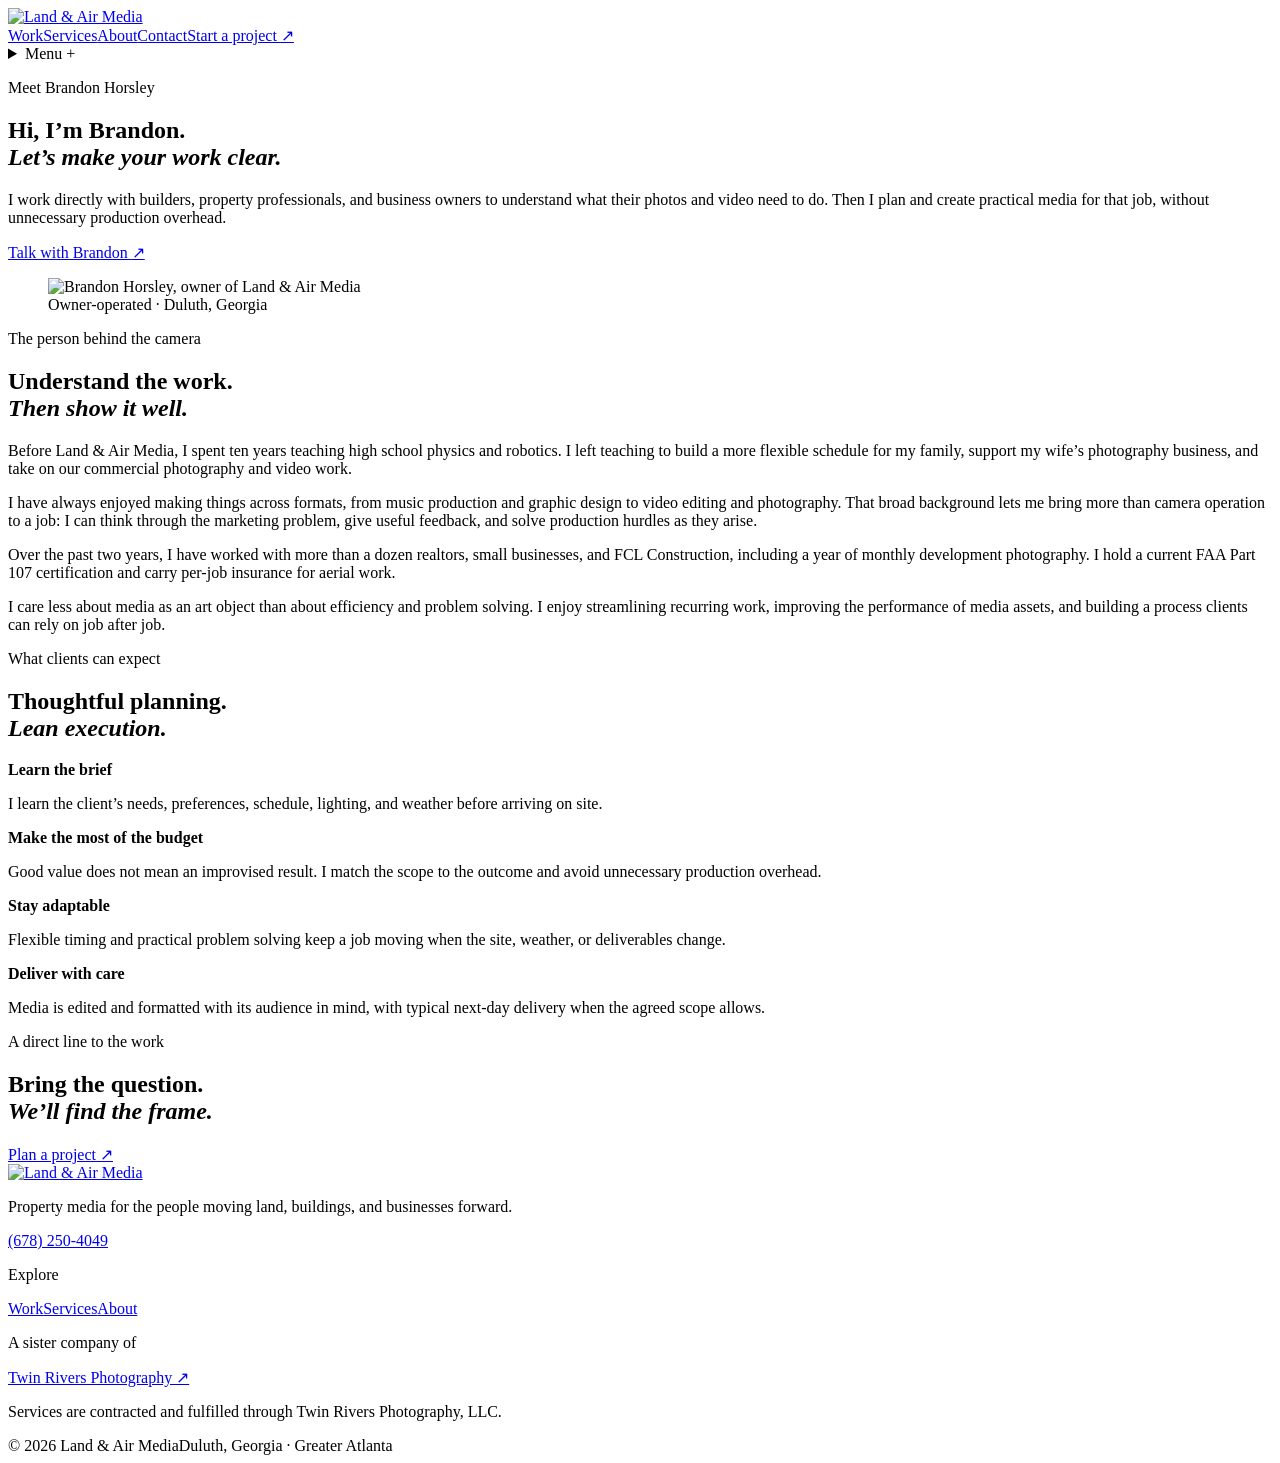
==== deployment-site/about/index.html @ 30afbda5 "Deploy static Land and Air Media website" ====
<!DOCTYPE html><html lang="en"><head><meta charset="UTF-8"><meta name="viewport" content="width=device-width"><meta name="description" content="Meet Brandon Horsley, your direct photo and video partner for construction, real estate, and business media in Greater Atlanta and Northeast Georgia."><meta property="og:title" content="About Brandon Horsley | Land &amp; Air Media"><meta property="og:description" content="Meet Brandon Horsley, your direct photo and video partner for construction, real estate, and business media in Greater Atlanta and Northeast Georgia."><meta property="og:type" content="website"><meta property="og:image" content="https://res.cloudinary.com/ihnr0shy/image/upload/f_jpg,q_auto:good,w_1200,h_630,c_fill,g_auto/Westhampton_2_MLS-3.jpg"><meta property="og:image:alt" content="Property photography by Land &amp; Air Media"><meta name="twitter:card" content="summary_large_image"><meta name="twitter:title" content="About Brandon Horsley | Land &amp; Air Media"><meta name="twitter:description" content="Meet Brandon Horsley, your direct photo and video partner for construction, real estate, and business media in Greater Atlanta and Northeast Georgia."><meta name="twitter:image" content="https://res.cloudinary.com/ihnr0shy/image/upload/f_jpg,q_auto:good,w_1200,h_630,c_fill,g_auto/Westhampton_2_MLS-3.jpg"><link rel="icon" href="/favicon.svg"><link rel="canonical" href="https://landairmedia.com/about/"><title>About Brandon Horsley | Land &amp; Air Media</title><script type="application/ld+json">{"@context":"https://schema.org","@type":"ProfessionalService","name":"Land & Air Media","url":"https://landairmedia.com","email":"landairmedia@gmail.com","telephone":"+1-678-250-4049","areaServed":["Duluth, Georgia","Gwinnett County","Greater Atlanta","Northeast Georgia"],"serviceType":["Construction progress photography","Real estate photography","Commercial property photography","Aerial drone photography","Architecture and interiors photography"],"description":"Meet Brandon Horsley, your direct photo and video partner for construction, real estate, and business media in Greater Atlanta and Northeast Georgia.","sameAs":["https://twinriversphotovideo.com/atlanta-headshot-branding-photographer"]}</script><link rel="stylesheet" href="/_astro/Layout.CmLz5G9W.css"></head><body><header class="site-header"><div class="shell header-inner"><a href="/" class="brand" aria-label="Land and Air Media home"><img class="brand-logo" src="https://res.cloudinary.com/ihnr0shy/image/upload/f_auto,q_auto:eco,w_360,c_limit/landandair_white.png" alt="Land &amp; Air Media"></a><nav class="desktop-nav" aria-label="Main navigation"><a href="/work">Work</a><a href="/services">Services</a><a href="/about">About</a><a href="/contact">Contact</a><a class="nav-cta" href="/contact">Start a project <span aria-hidden="true">↗</span></a></nav><details class="mobile-menu"><summary aria-label="Open page navigation">Menu <span aria-hidden="true">+</span></summary><nav aria-label="Mobile navigation"><a href="/work">Work</a><a href="/services">Services</a><a href="/about">About</a><a href="/contact">Contact</a><a class="mobile-menu-cta" href="/contact">Start a project <span aria-hidden="true">↗</span></a></nav></details></div></header><main class="about-page"><section class="about-hero"><div><p class="eyebrow">Meet Brandon Horsley</p><h1>Hi, I’m Brandon.<br><em>Let’s make your work clear.</em></h1><p class="about-lede">I work directly with builders, property professionals, and business owners to understand what their photos and video need to do. Then I plan and create practical media for that job, without unnecessary production overhead.</p><a href="/contact" class="button button-signal">Talk with Brandon <span>↗</span></a></div><figure class="about-portrait"><img src="https://static.showit.com/file/LM9mYhx53Gald_KhuDB_PA/150362/twin-rivers-231214-atlanta-best-headshots-men-business-navy-suit-photography-photographer-twin-rivers_14.jpg" alt="Brandon Horsley, owner of Land &amp; Air Media" loading="eager"><figcaption>Owner-operated · Duluth, Georgia</figcaption></figure></section><section class="about-story"><div><p class="eyebrow">The person behind the camera</p><h2>Understand the work.<br><em>Then show it well.</em></h2></div><div><p>Before Land & Air Media, I spent ten years teaching high school physics and robotics. I left teaching to build a more flexible schedule for my family, support my wife’s photography business, and take on our commercial photography and video work.</p><p>I have always enjoyed making things across formats, from music production and graphic design to video editing and photography. That broad background lets me bring more than camera operation to a job: I can think through the marketing problem, give useful feedback, and solve production hurdles as they arise.</p><p>Over the past two years, I have worked with more than a dozen realtors, small businesses, and FCL Construction, including a year of monthly development photography. I hold a current FAA Part 107 certification and carry per-job insurance for aerial work.</p><p>I care less about media as an art object than about efficiency and problem solving. I enjoy streamlining recurring work, improving the performance of media assets, and building a process clients can rely on job after job.</p></div></section><section class="about-principles"><div><p class="eyebrow">What clients can expect</p><h2>Thoughtful planning.<br><em>Lean execution.</em></h2></div><div class="principle-grid"><article><strong>Learn the brief</strong><p>I learn the client’s needs, preferences, schedule, lighting, and weather before arriving on site.</p></article><article><strong>Make the most of the budget</strong><p>Good value does not mean an improvised result. I match the scope to the outcome and avoid unnecessary production overhead.</p></article><article><strong>Stay adaptable</strong><p>Flexible timing and practical problem solving keep a job moving when the site, weather, or deliverables change.</p></article><article><strong>Deliver with care</strong><p>Media is edited and formatted with its audience in mind, with typical next-day delivery when the agreed scope allows.</p></article></div></section><section class="about-cta"><p class="eyebrow">A direct line to the work</p><h2>Bring the question.<br><em>We’ll find the frame.</em></h2><a href="/contact" class="button button-signal">Plan a project <span>↗</span></a></section></main><footer class="site-footer"><div class="shell footer-grid"><div><a class="brand footer-brand" href="/"><img class="brand-logo" src="https://res.cloudinary.com/ihnr0shy/image/upload/f_auto,q_auto:eco,w_300,c_limit/landandair_white.png" alt="Land &amp; Air Media"></a><p class="footer-note">Property media for the people moving land, buildings, and businesses forward.</p><a class="footer-link" href="tel:+16782504049">(678) 250-4049</a></div><div><p class="footer-label">Explore</p><a class="footer-link" href="/work">Work</a><a class="footer-link" href="/services">Services</a><a class="footer-link" href="/about">About</a></div><div><p class="footer-label">A sister company of</p><a class="footer-link" href="https://twinriversphotovideo.com/atlanta-headshot-branding-photographer" target="_blank" rel="noreferrer">Twin Rivers Photography ↗</a><p class="footer-note">Services are contracted and fulfilled through Twin Rivers Photography, LLC.</p></div></div><div class="shell footer-bottom"><span>© 2026 Land & Air Media</span><span>Duluth, Georgia · Greater Atlanta</span></div></footer></body></html>
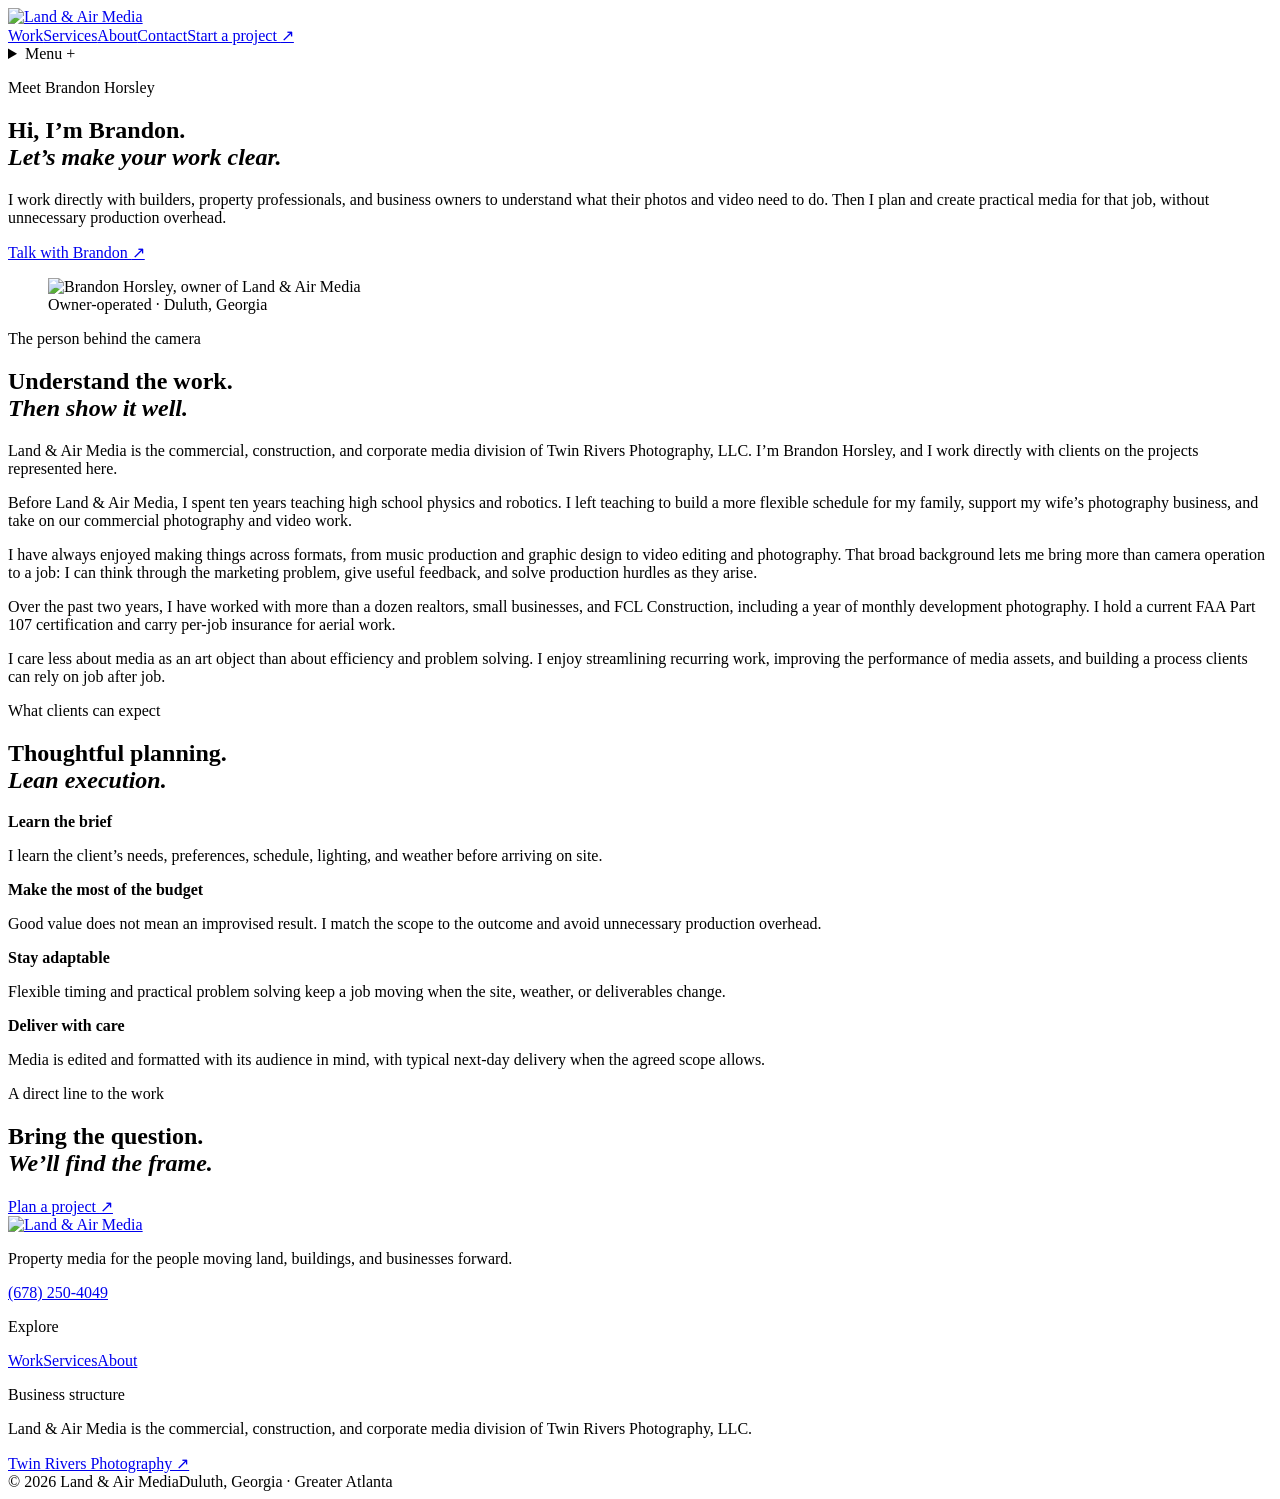
==== commit a53ff4b6: "Add homepage FAQs and local business schema" ====
--- a/deployment-site/about/index.html
+++ b/deployment-site/about/index.html
@@ -1 +1,6 @@
-<!DOCTYPE html><html lang="en"><head><meta charset="UTF-8"><meta name="viewport" content="width=device-width"><meta name="description" content="Meet Brandon Horsley, your direct photo and video partner for construction, real estate, and business media in Greater Atlanta and Northeast Georgia."><meta property="og:title" content="About Brandon Horsley | Land &amp; Air Media"><meta property="og:description" content="Meet Brandon Horsley, your direct photo and video partner for construction, real estate, and business media in Greater Atlanta and Northeast Georgia."><meta property="og:type" content="website"><meta property="og:image" content="https://res.cloudinary.com/ihnr0shy/image/upload/f_jpg,q_auto:good,w_1200,h_630,c_fill,g_auto/Westhampton_2_MLS-3.jpg"><meta property="og:image:alt" content="Property photography by Land &amp; Air Media"><meta name="twitter:card" content="summary_large_image"><meta name="twitter:title" content="About Brandon Horsley | Land &amp; Air Media"><meta name="twitter:description" content="Meet Brandon Horsley, your direct photo and video partner for construction, real estate, and business media in Greater Atlanta and Northeast Georgia."><meta name="twitter:image" content="https://res.cloudinary.com/ihnr0shy/image/upload/f_jpg,q_auto:good,w_1200,h_630,c_fill,g_auto/Westhampton_2_MLS-3.jpg"><link rel="icon" href="/favicon.svg"><link rel="canonical" href="https://landairmedia.com/about/"><title>About Brandon Horsley | Land &amp; Air Media</title><script type="application/ld+json">{"@context":"https://schema.org","@type":"ProfessionalService","name":"Land & Air Media","url":"https://landairmedia.com","email":"landairmedia@gmail.com","telephone":"+1-678-250-4049","areaServed":["Duluth, Georgia","Gwinnett County","Greater Atlanta","Northeast Georgia"],"serviceType":["Construction progress photography","Real estate photography","Commercial property photography","Aerial drone photography","Architecture and interiors photography"],"description":"Meet Brandon Horsley, your direct photo and video partner for construction, real estate, and business media in Greater Atlanta and Northeast Georgia.","sameAs":["https://twinriversphotovideo.com/atlanta-headshot-branding-photographer"]}</script><link rel="stylesheet" href="/_astro/Layout.CmLz5G9W.css"></head><body><header class="site-header"><div class="shell header-inner"><a href="/" class="brand" aria-label="Land and Air Media home"><img class="brand-logo" src="https://res.cloudinary.com/ihnr0shy/image/upload/f_auto,q_auto:eco,w_360,c_limit/landandair_white.png" alt="Land &amp; Air Media"></a><nav class="desktop-nav" aria-label="Main navigation"><a href="/work">Work</a><a href="/services">Services</a><a href="/about">About</a><a href="/contact">Contact</a><a class="nav-cta" href="/contact">Start a project <span aria-hidden="true">↗</span></a></nav><details class="mobile-menu"><summary aria-label="Open page navigation">Menu <span aria-hidden="true">+</span></summary><nav aria-label="Mobile navigation"><a href="/work">Work</a><a href="/services">Services</a><a href="/about">About</a><a href="/contact">Contact</a><a class="mobile-menu-cta" href="/contact">Start a project <span aria-hidden="true">↗</span></a></nav></details></div></header><main class="about-page"><section class="about-hero"><div><p class="eyebrow">Meet Brandon Horsley</p><h1>Hi, I’m Brandon.<br><em>Let’s make your work clear.</em></h1><p class="about-lede">I work directly with builders, property professionals, and business owners to understand what their photos and video need to do. Then I plan and create practical media for that job, without unnecessary production overhead.</p><a href="/contact" class="button button-signal">Talk with Brandon <span>↗</span></a></div><figure class="about-portrait"><img src="https://static.showit.com/file/LM9mYhx53Gald_KhuDB_PA/150362/twin-rivers-231214-atlanta-best-headshots-men-business-navy-suit-photography-photographer-twin-rivers_14.jpg" alt="Brandon Horsley, owner of Land &amp; Air Media" loading="eager"><figcaption>Owner-operated · Duluth, Georgia</figcaption></figure></section><section class="about-story"><div><p class="eyebrow">The person behind the camera</p><h2>Understand the work.<br><em>Then show it well.</em></h2></div><div><p>Before Land & Air Media, I spent ten years teaching high school physics and robotics. I left teaching to build a more flexible schedule for my family, support my wife’s photography business, and take on our commercial photography and video work.</p><p>I have always enjoyed making things across formats, from music production and graphic design to video editing and photography. That broad background lets me bring more than camera operation to a job: I can think through the marketing problem, give useful feedback, and solve production hurdles as they arise.</p><p>Over the past two years, I have worked with more than a dozen realtors, small businesses, and FCL Construction, including a year of monthly development photography. I hold a current FAA Part 107 certification and carry per-job insurance for aerial work.</p><p>I care less about media as an art object than about efficiency and problem solving. I enjoy streamlining recurring work, improving the performance of media assets, and building a process clients can rely on job after job.</p></div></section><section class="about-principles"><div><p class="eyebrow">What clients can expect</p><h2>Thoughtful planning.<br><em>Lean execution.</em></h2></div><div class="principle-grid"><article><strong>Learn the brief</strong><p>I learn the client’s needs, preferences, schedule, lighting, and weather before arriving on site.</p></article><article><strong>Make the most of the budget</strong><p>Good value does not mean an improvised result. I match the scope to the outcome and avoid unnecessary production overhead.</p></article><article><strong>Stay adaptable</strong><p>Flexible timing and practical problem solving keep a job moving when the site, weather, or deliverables change.</p></article><article><strong>Deliver with care</strong><p>Media is edited and formatted with its audience in mind, with typical next-day delivery when the agreed scope allows.</p></article></div></section><section class="about-cta"><p class="eyebrow">A direct line to the work</p><h2>Bring the question.<br><em>We’ll find the frame.</em></h2><a href="/contact" class="button button-signal">Plan a project <span>↗</span></a></section></main><footer class="site-footer"><div class="shell footer-grid"><div><a class="brand footer-brand" href="/"><img class="brand-logo" src="https://res.cloudinary.com/ihnr0shy/image/upload/f_auto,q_auto:eco,w_300,c_limit/landandair_white.png" alt="Land &amp; Air Media"></a><p class="footer-note">Property media for the people moving land, buildings, and businesses forward.</p><a class="footer-link" href="tel:+16782504049">(678) 250-4049</a></div><div><p class="footer-label">Explore</p><a class="footer-link" href="/work">Work</a><a class="footer-link" href="/services">Services</a><a class="footer-link" href="/about">About</a></div><div><p class="footer-label">A sister company of</p><a class="footer-link" href="https://twinriversphotovideo.com/atlanta-headshot-branding-photographer" target="_blank" rel="noreferrer">Twin Rivers Photography ↗</a><p class="footer-note">Services are contracted and fulfilled through Twin Rivers Photography, LLC.</p></div></div><div class="shell footer-bottom"><span>© 2026 Land & Air Media</span><span>Duluth, Georgia · Greater Atlanta</span></div></footer></body></html>+<!DOCTYPE html><html lang="en"><head><meta charset="UTF-8"><meta name="viewport" content="width=device-width"><meta name="description" content="Meet Brandon Horsley, your direct photo and video partner for construction, real estate, and business media in Greater Atlanta and Northeast Georgia."><meta property="og:title" content="About Brandon Horsley | Land &amp; Air Media"><meta property="og:description" content="Meet Brandon Horsley, your direct photo and video partner for construction, real estate, and business media in Greater Atlanta and Northeast Georgia."><meta property="og:type" content="website"><meta property="og:image" content="https://res.cloudinary.com/ihnr0shy/image/upload/f_jpg,q_auto:good,w_1200,h_630,c_fill,g_auto/Westhampton_2_MLS-3.jpg"><meta property="og:image:alt" content="Property photography by Land &amp; Air Media"><meta name="twitter:card" content="summary_large_image"><meta name="twitter:title" content="About Brandon Horsley | Land &amp; Air Media"><meta name="twitter:description" content="Meet Brandon Horsley, your direct photo and video partner for construction, real estate, and business media in Greater Atlanta and Northeast Georgia."><meta name="twitter:image" content="https://res.cloudinary.com/ihnr0shy/image/upload/f_jpg,q_auto:good,w_1200,h_630,c_fill,g_auto/Westhampton_2_MLS-3.jpg"><link rel="icon" type="image/png" sizes="96x96" href="/favicon.png"><link rel="canonical" href="https://landairmedia.com/about/"><title>About Brandon Horsley | Land &amp; Air Media</title><script async src="https://www.googletagmanager.com/gtag/js?id=G-7ZFWXFEWE4"></script><script>
+      window.dataLayer = window.dataLayer || [];
+      function gtag(){window.dataLayer.push(arguments);}
+      gtag('js', new Date());
+      gtag('config', 'G-7ZFWXFEWE4');
+    </script><script type="application/ld+json">{"@context":"https://schema.org","@type":["LocalBusiness","ProfessionalService"],"name":"Land & Air Media","url":"https://landairmedia.com","logo":"https://res.cloudinary.com/ihnr0shy/image/upload/f_auto,q_auto:eco,w_600,c_limit/landandair_black.png","image":"https://res.cloudinary.com/ihnr0shy/image/upload/f_jpg,q_auto:good,w_1200,h_630,c_fill,g_auto/Westhampton_2_MLS-3.jpg","email":"landairmedia@gmail.com","telephone":"+1-678-250-4049","address":{"@type":"PostalAddress","addressLocality":"Duluth","addressRegion":"GA","addressCountry":"US"},"areaServed":["Duluth, Georgia","Gwinnett County","Greater Atlanta","Northeast Georgia"],"serviceType":["Construction progress photography","Real estate photography","Commercial property photography","Aerial drone photography","Architecture and interiors photography"],"parentOrganization":{"@type":"Organization","name":"Twin Rivers Photography, LLC","url":"https://twinriversphotovideo.com"},"description":"Meet Brandon Horsley, your direct photo and video partner for construction, real estate, and business media in Greater Atlanta and Northeast Georgia."}</script><link rel="stylesheet" href="/_astro/Layout.CmLz5G9W.css"></head><body><header class="site-header"><div class="shell header-inner"><a href="/" class="brand" aria-label="Land and Air Media home"><img class="brand-logo" src="https://res.cloudinary.com/ihnr0shy/image/upload/f_auto,q_auto:eco,w_360,c_limit/landandair_white.png" alt="Land &amp; Air Media"></a><nav class="desktop-nav" aria-label="Main navigation"><a href="/work">Work</a><a href="/services">Services</a><a href="/about">About</a><a href="/contact">Contact</a><a class="nav-cta" href="/contact">Start a project <span aria-hidden="true">↗</span></a></nav><details class="mobile-menu"><summary aria-label="Open page navigation">Menu <span aria-hidden="true">+</span></summary><nav aria-label="Mobile navigation"><a href="/work">Work</a><a href="/services">Services</a><a href="/about">About</a><a href="/contact">Contact</a><a class="mobile-menu-cta" href="/contact">Start a project <span aria-hidden="true">↗</span></a></nav></details></div></header><main class="about-page"><section class="about-hero"><div><p class="eyebrow">Meet Brandon Horsley</p><h1>Hi, I’m Brandon.<br><em>Let’s make your work clear.</em></h1><p class="about-lede">I work directly with builders, property professionals, and business owners to understand what their photos and video need to do. Then I plan and create practical media for that job, without unnecessary production overhead.</p><a href="/contact" class="button button-signal">Talk with Brandon <span>↗</span></a></div><figure class="about-portrait"><img src="https://static.showit.com/file/LM9mYhx53Gald_KhuDB_PA/150362/twin-rivers-231214-atlanta-best-headshots-men-business-navy-suit-photography-photographer-twin-rivers_14.jpg" alt="Brandon Horsley, owner of Land &amp; Air Media" loading="eager"><figcaption>Owner-operated · Duluth, Georgia</figcaption></figure></section><section class="about-story"><div><p class="eyebrow">The person behind the camera</p><h2>Understand the work.<br><em>Then show it well.</em></h2></div><div><p>Land & Air Media is the commercial, construction, and corporate media division of Twin Rivers Photography, LLC. I’m Brandon Horsley, and I work directly with clients on the projects represented here.</p><p>Before Land & Air Media, I spent ten years teaching high school physics and robotics. I left teaching to build a more flexible schedule for my family, support my wife’s photography business, and take on our commercial photography and video work.</p><p>I have always enjoyed making things across formats, from music production and graphic design to video editing and photography. That broad background lets me bring more than camera operation to a job: I can think through the marketing problem, give useful feedback, and solve production hurdles as they arise.</p><p>Over the past two years, I have worked with more than a dozen realtors, small businesses, and FCL Construction, including a year of monthly development photography. I hold a current FAA Part 107 certification and carry per-job insurance for aerial work.</p><p>I care less about media as an art object than about efficiency and problem solving. I enjoy streamlining recurring work, improving the performance of media assets, and building a process clients can rely on job after job.</p></div></section><section class="about-principles"><div><p class="eyebrow">What clients can expect</p><h2>Thoughtful planning.<br><em>Lean execution.</em></h2></div><div class="principle-grid"><article><strong>Learn the brief</strong><p>I learn the client’s needs, preferences, schedule, lighting, and weather before arriving on site.</p></article><article><strong>Make the most of the budget</strong><p>Good value does not mean an improvised result. I match the scope to the outcome and avoid unnecessary production overhead.</p></article><article><strong>Stay adaptable</strong><p>Flexible timing and practical problem solving keep a job moving when the site, weather, or deliverables change.</p></article><article><strong>Deliver with care</strong><p>Media is edited and formatted with its audience in mind, with typical next-day delivery when the agreed scope allows.</p></article></div></section><section class="about-cta"><p class="eyebrow">A direct line to the work</p><h2>Bring the question.<br><em>We’ll find the frame.</em></h2><a href="/contact" class="button button-signal">Plan a project <span>↗</span></a></section></main><footer class="site-footer"><div class="shell footer-grid"><div><a class="brand footer-brand" href="/"><img class="brand-logo" src="https://res.cloudinary.com/ihnr0shy/image/upload/f_auto,q_auto:eco,w_300,c_limit/landandair_white.png" alt="Land &amp; Air Media"></a><p class="footer-note">Property media for the people moving land, buildings, and businesses forward.</p><a class="footer-link" href="tel:+16782504049">(678) 250-4049</a></div><div><p class="footer-label">Explore</p><a class="footer-link" href="/work">Work</a><a class="footer-link" href="/services">Services</a><a class="footer-link" href="/about">About</a></div><div><p class="footer-label">Business structure</p><p class="footer-note">Land & Air Media is the commercial, construction, and corporate media division of Twin Rivers Photography, LLC.</p><a class="footer-link" href="https://twinriversphotovideo.com/atlanta-headshot-branding-photographer" target="_blank" rel="noreferrer">Twin Rivers Photography ↗</a></div></div><div class="shell footer-bottom"><span>© 2026 Land & Air Media</span><span>Duluth, Georgia · Greater Atlanta</span></div></footer></body></html>
